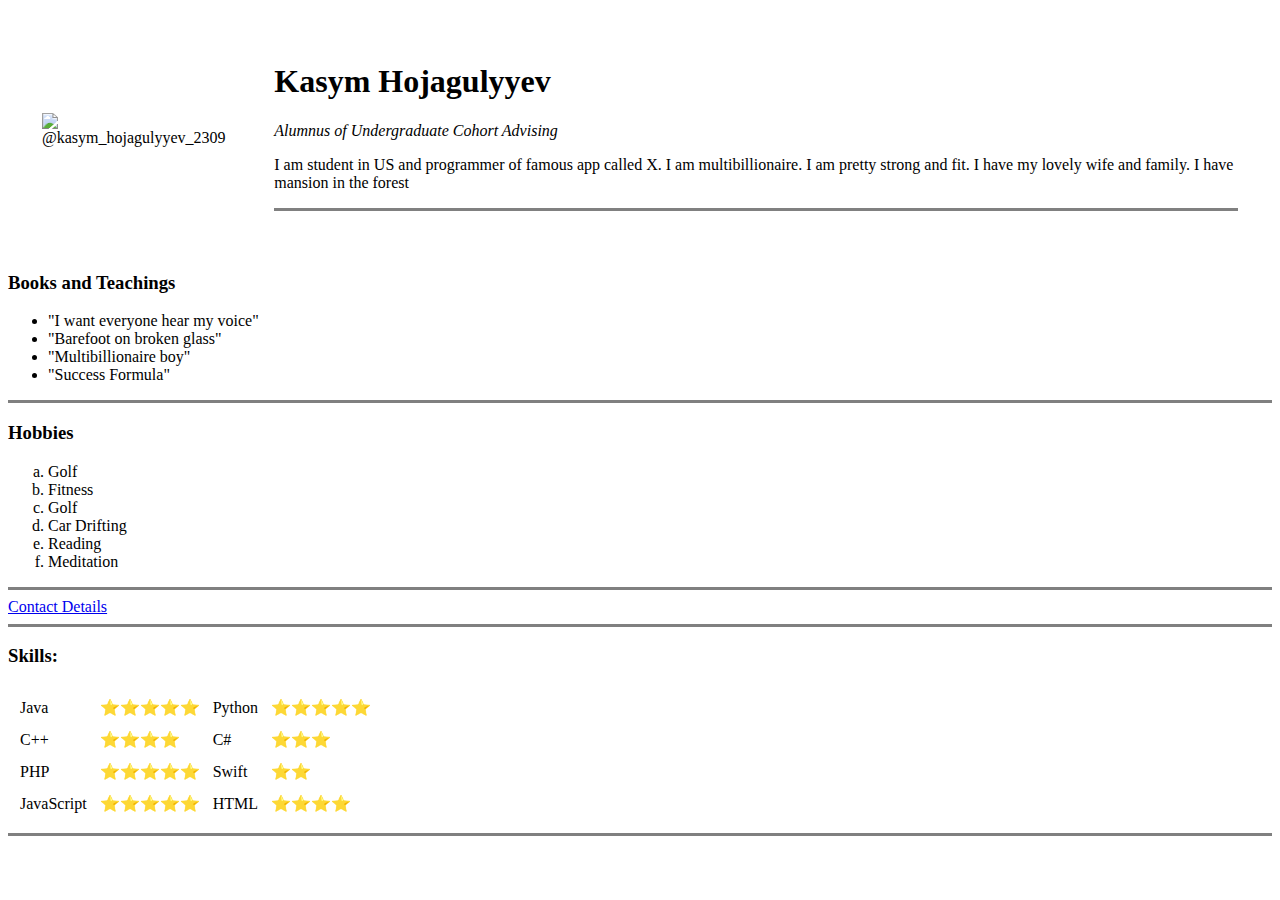
==== index.html @ d70d0dc5 "Update index.html" ====
<!DOCTYPE html>
<html lang="en" dir="ltr">

<head>
  <meta charset="utf-8">
  <title>Kasym's Personal Site</title>
</head>

<body>
  <table cellspacing ='33'>
    <tr>
      <td> <img src="https://scontent-amt2-1.cdninstagram.com/v/t51.2885-19/s320x320/241522125_3061808797389475_7944844279625560800_n.jpg?_nc_ht=scontent-amt2-1.cdninstagram.com&_nc_cat=107&_nc_ohc=byGa-wzzTg8AX9ynvwC&edm=ABfd0MgBAAAA&ccb=7-4&oh=00_AT8Igmrf4sOPN9Q8-IWxKz_lQybixk_wsez8r3vd1kd5eA&oe=61BF7D1F&_nc_sid=7bff83"
          alt="@kasym_hojagulyyev_2309"></td>
      <td><p>
      <h1><b>Kasym Hojagulyyev</b></h1>
      </p>
      <p><em>Alumnus of Undergraduate Cohort Advising</em></p>
      <p>I am student in US and programmer of famous app called X. I am multibillionaire. I am pretty strong and fit. I have my lovely wife and family. I have mansion in the forest</p>
      <hr size="3" noshade></td>
    </tr>
  </table>


  <p>
  <h3>Books and Teachings</h3>
  </p>
  <ul>
    <li>"I want everyone hear my voice"</li>
    <li>"Barefoot on broken glass"</li>
    <li>"Multibillionaire boy"</li>
    <li>"Success Formula"</li>
  </ul>
  <hr size="3" noshade>
  <h3>Hobbies</h3>
  <ol type="a">
    <li>Golf</li>
    <li>Fitness</li>
    <li>Golf</li>
    <li>Car Drifting</li>
    <li>Reading</li>
    <li>Meditation</li>
  </ol>
  <hr size="3" noshade>
  <a href="contact.html">Contact Details</a>
<hr size="3" noshade></td>
<h3><strong>Skills:</strong></h3>
<!--
Python. Java. Ruby/Ruby on Rails. HTML.
JavaScript. C Language. C++ C#
Objective-C. PHP. SQL. Swift⭐-->
<table cellspacing ='11'>

  <tr>
    <td>Java</td>
    <td>⭐⭐⭐⭐⭐</td>
    <td>Python</td>
    <td>⭐⭐⭐⭐⭐</td>
  </tr>
  <tr>
    <td>C++</td>
    <td>⭐⭐⭐⭐</td>
    <td>C#</td>
    <td>⭐⭐⭐</td>
  </tr>
  <tr>
    <td>PHP</td>
    <td>⭐⭐⭐⭐⭐</td>
    <td>Swift</td>
    <td>⭐⭐</td>
  </tr>
  <tr>
    <td>JavaScript</td>
    <td>⭐⭐⭐⭐⭐</td>
    <td>HTML</td>
    <td>⭐⭐⭐⭐</td>
  </tr>
</table>
<hr size="3" noshade></td>
</body>

</html>
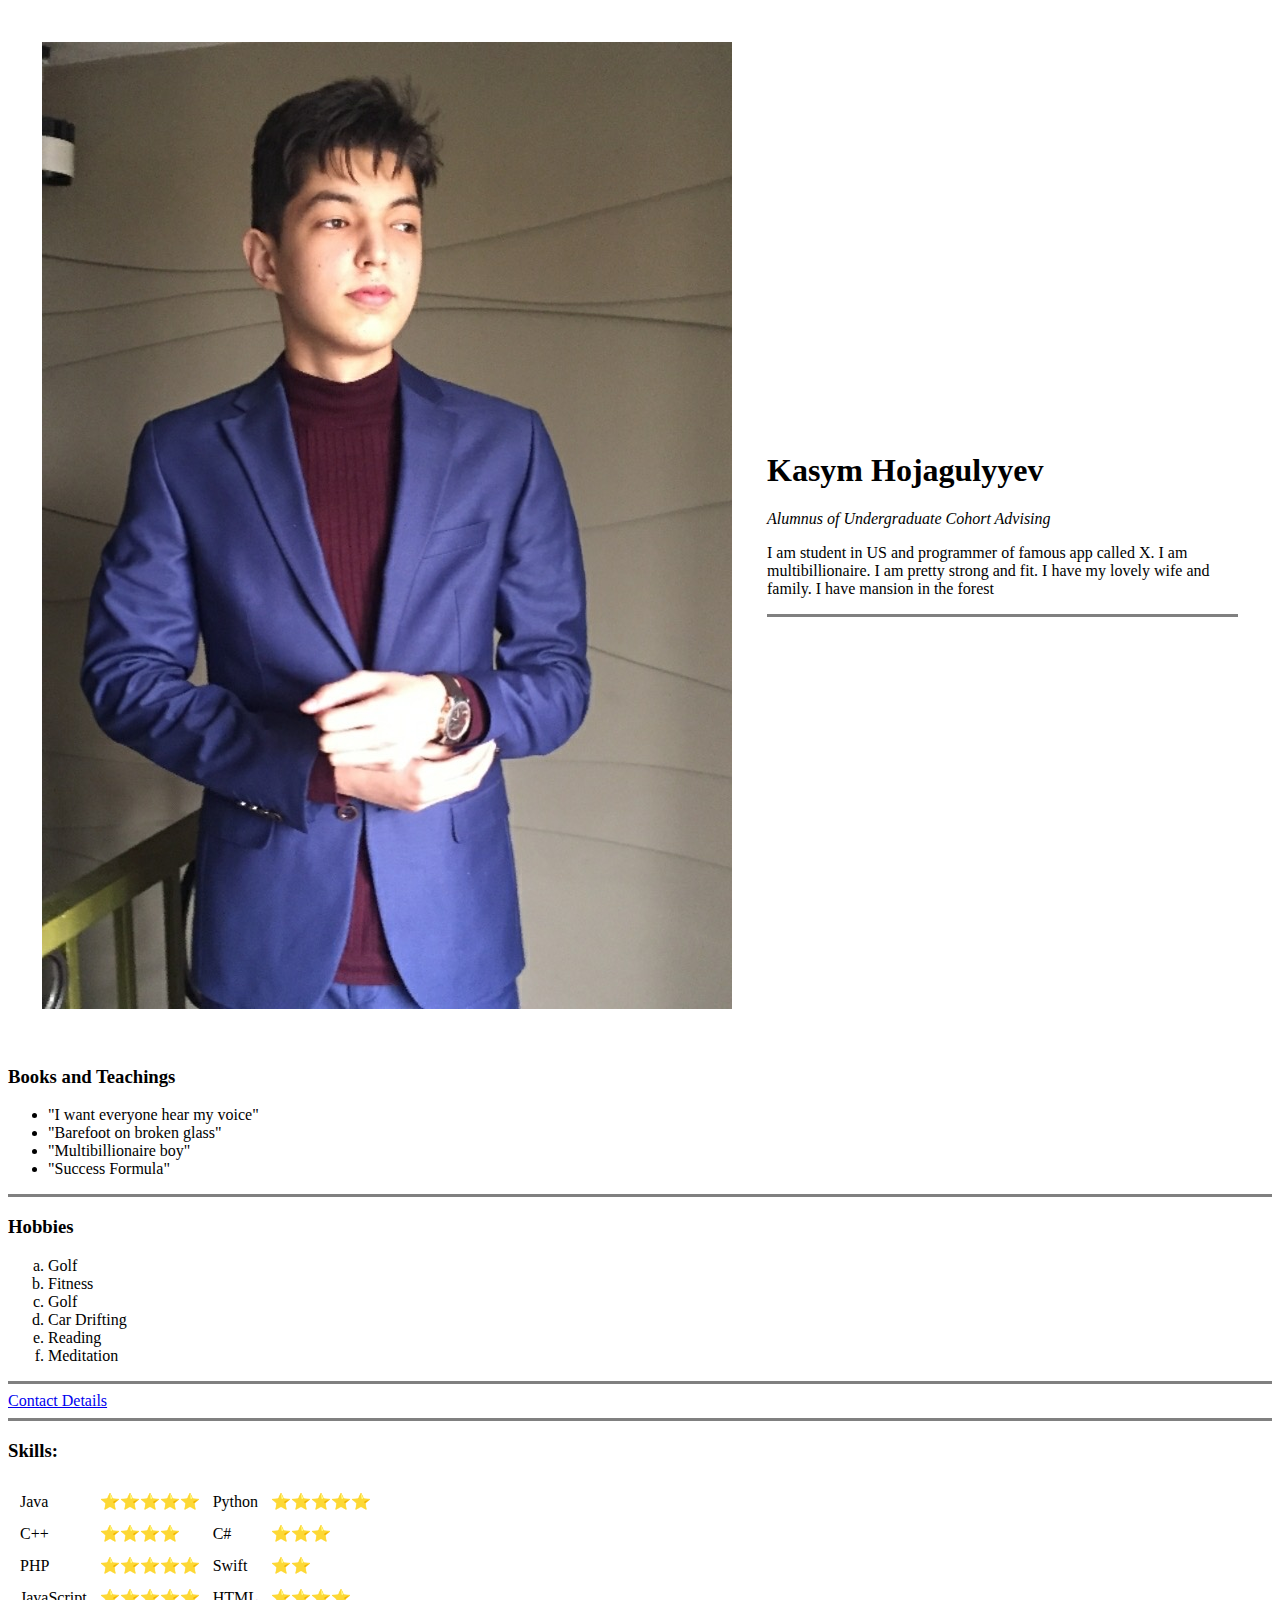
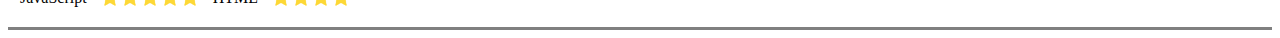
==== commit f5e4f309: "Update index.html" ====
--- a/index.html
+++ b/index.html
@@ -2,6 +2,7 @@
 <html lang="en" dir="ltr">
 
 <head>
+  <link rel="icon" href="images/icon.png" type="png">
   <meta charset="utf-8">
   <title>Kasym's Personal Site</title>
 </head>
@@ -9,7 +10,7 @@
 <body>
   <table cellspacing ='33'>
     <tr>
-      <td> <img src="https://scontent-amt2-1.cdninstagram.com/v/t51.2885-19/s320x320/241522125_3061808797389475_7944844279625560800_n.jpg?_nc_ht=scontent-amt2-1.cdninstagram.com&_nc_cat=107&_nc_ohc=byGa-wzzTg8AX9ynvwC&edm=ABfd0MgBAAAA&ccb=7-4&oh=00_AT8Igmrf4sOPN9Q8-IWxKz_lQybixk_wsez8r3vd1kd5eA&oe=61BF7D1F&_nc_sid=7bff83"
+      <td> <img src="images/kasymPhoto.JPG"
           alt="@kasym_hojagulyyev_2309"></td>
       <td><p>
       <h1><b>Kasym Hojagulyyev</b></h1>
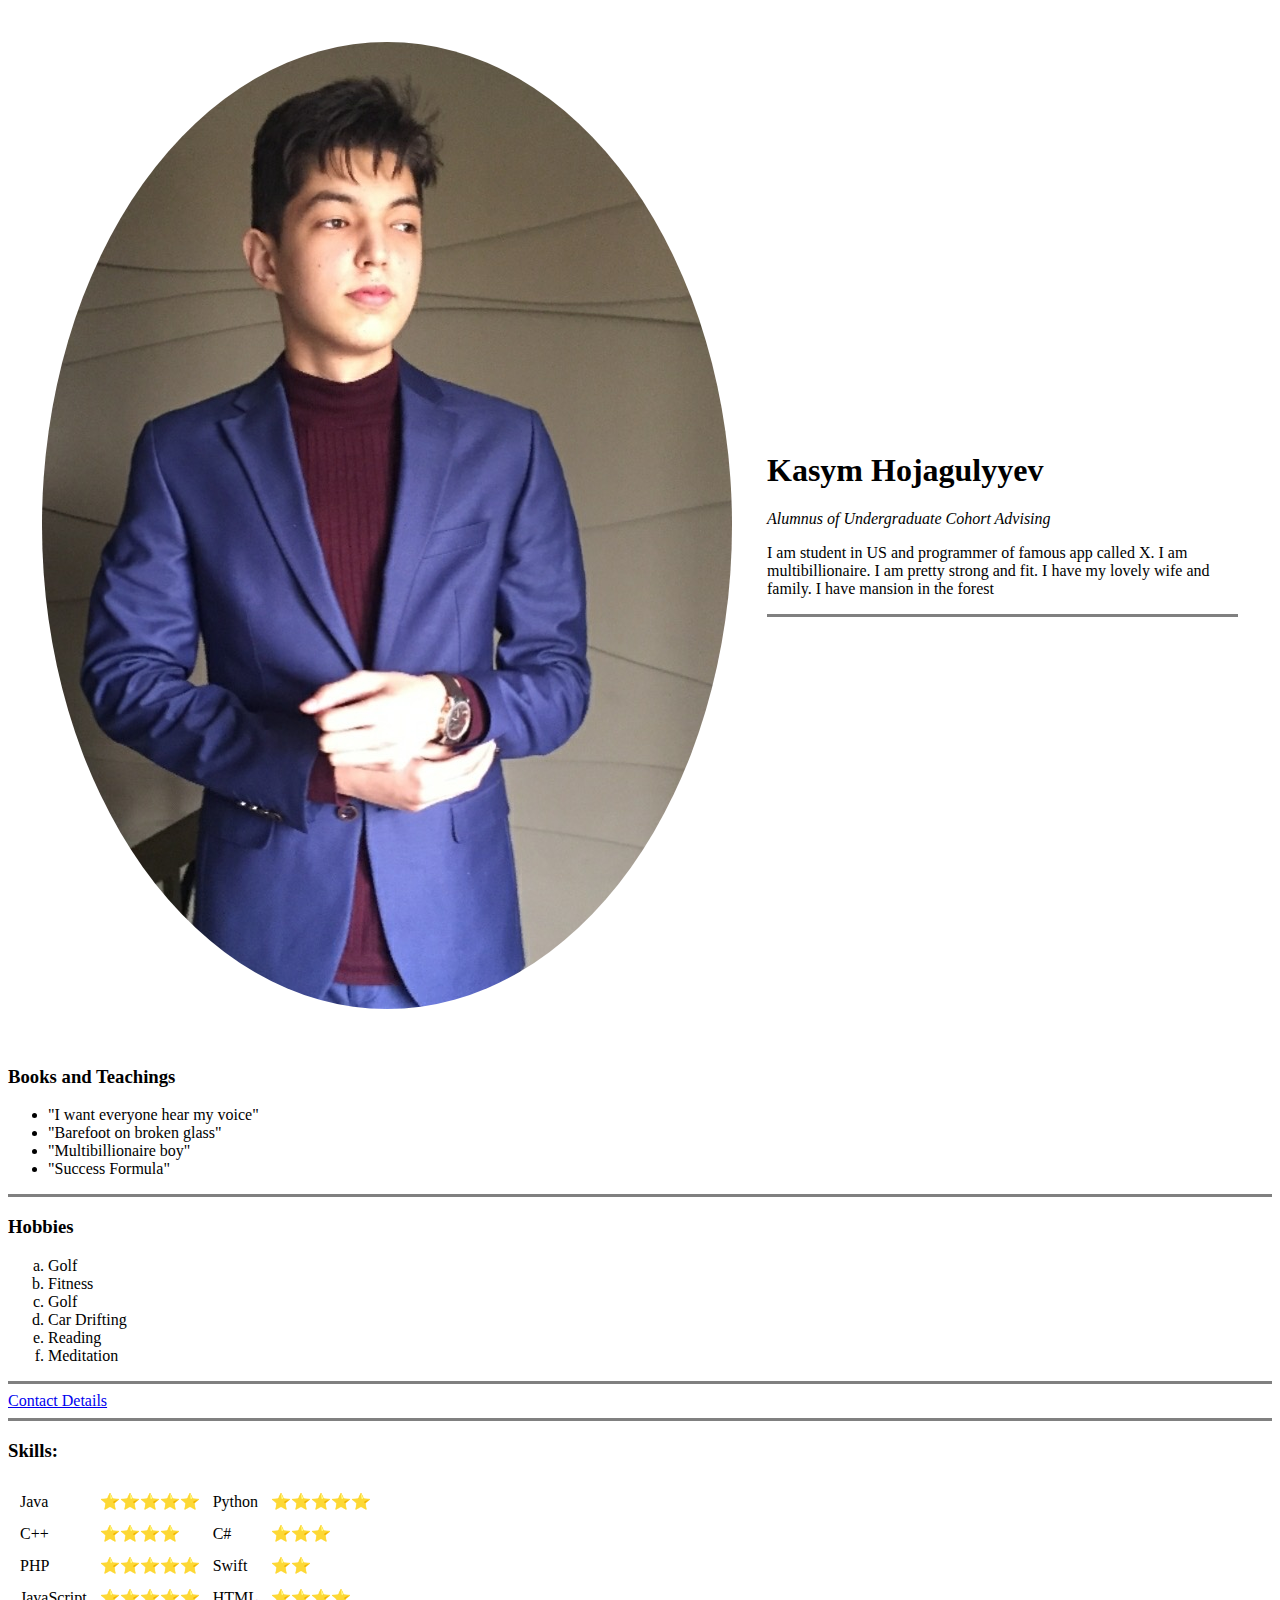
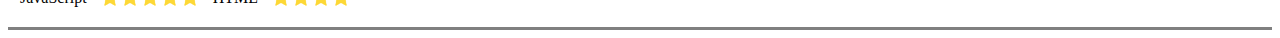
==== commit 54de1e2a: "Update index.html" ====
--- a/index.html
+++ b/index.html
@@ -2,7 +2,8 @@
 <html lang="en" dir="ltr">
 
 <head>
-  <link rel="icon" href="images/icon.png" type="png">
+  <link rel="icon" href="icon.png" type="png">
+    <link rel="stylesheet" href="style.css">
   <meta charset="utf-8">
   <title>Kasym's Personal Site</title>
 </head>
@@ -10,8 +11,8 @@
 <body>
   <table cellspacing ='33'>
     <tr>
-      <td> <img src="images/kasymPhoto.JPG"
-          alt="@kasym_hojagulyyev_2309"></td>
+      <td> <img class="profilePhoto" src="kasymPhoto.JPG"
+          alt="@hkasym"></td>
       <td><p>
       <h1><b>Kasym Hojagulyyev</b></h1>
       </p>
--- a/style.css
+++ b/style.css
@@ -0,0 +1,3 @@
+.profilePhoto {
+  border-radius: 50%;
+}
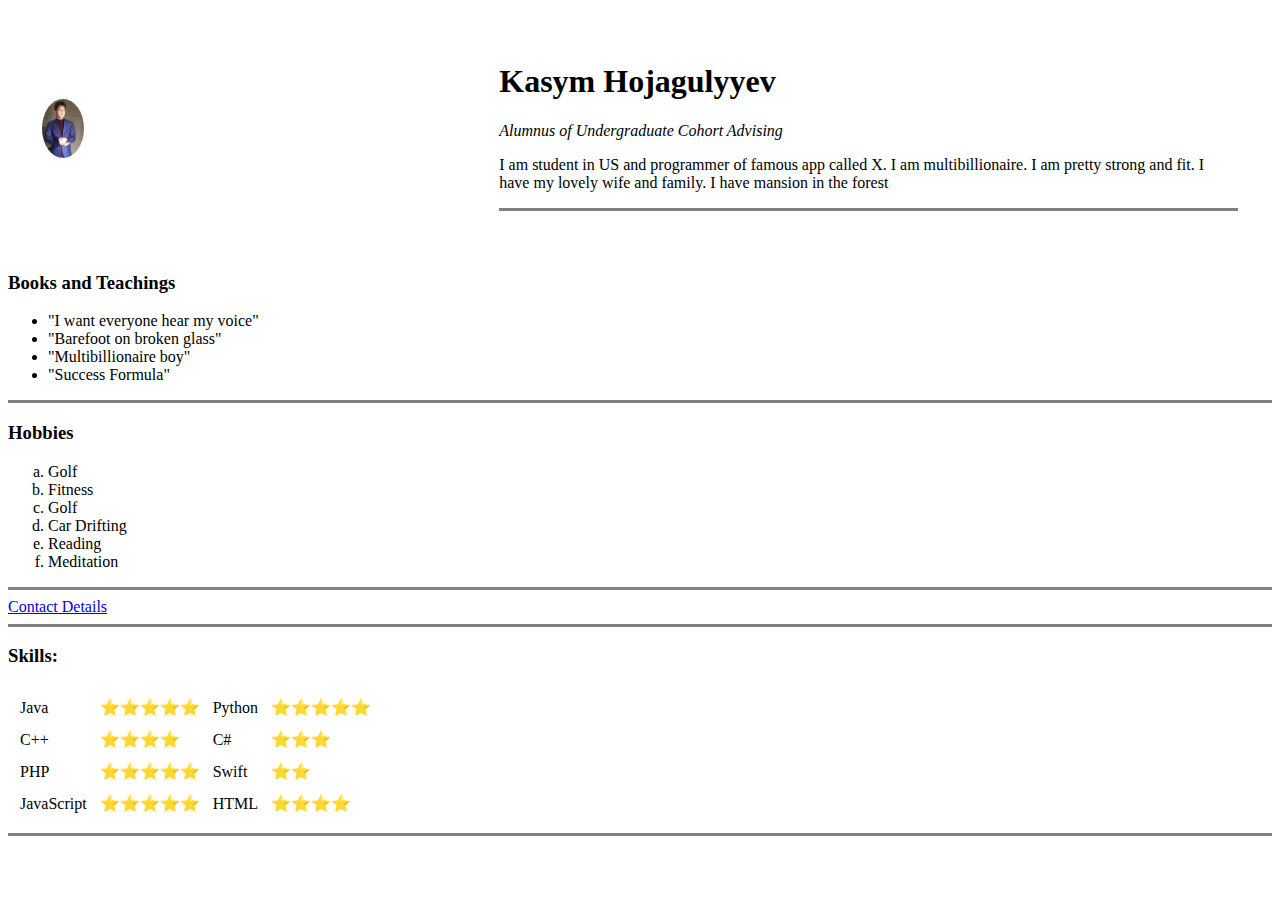
==== commit 3729f633: "Update index.html" ====
--- a/index.html
+++ b/index.html
@@ -3,6 +3,7 @@
 
 <head>
   <link rel="icon" href="icon.png" type="png">
+    <link rel="stylesheet" href="style.css">
     <link rel="stylesheet" href="style.css">
   <meta charset="utf-8">
   <title>Kasym's Personal Site</title>
--- a/style.css
+++ b/style.css
@@ -1,3 +1,8 @@
 .profilePhoto {
   border-radius: 50%;
+     width: 10%;
+     height: auto;
 }
+body (
+      background-color: #B1D0E0;
+)
--- a/style.css
+++ b/style.css
@@ -1,3 +1,8 @@
 .profilePhoto {
   border-radius: 50%;
+     width: 10%;
+     height: auto;
 }
+body (
+      background-color: #B1D0E0;
+)
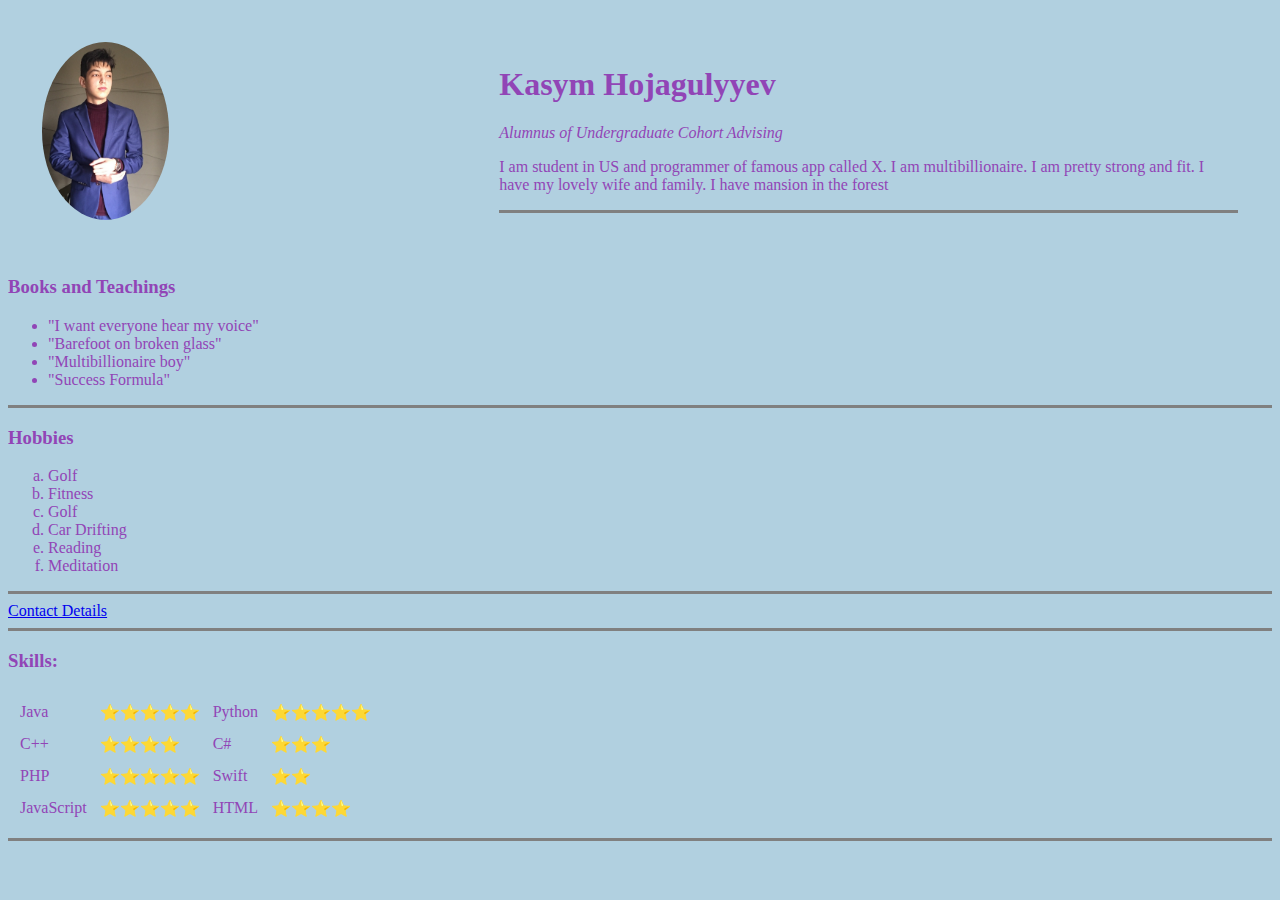
==== commit 89c23af4: "Update index.html" ====
--- a/index.html
+++ b/index.html
@@ -5,6 +5,7 @@
   <link rel="icon" href="icon.png" type="png">
     <link rel="stylesheet" href="style.css">
     <link rel="stylesheet" href="style.css">
+     <link rel="stylesheet" href="style.css">
   <meta charset="utf-8">
   <title>Kasym's Personal Site</title>
 </head>
--- a/style.css
+++ b/style.css
@@ -1,8 +1,12 @@
 .profilePhoto {
   border-radius: 50%;
-     width: 10%;
+     width: 30%;
      height: auto;
 }
-body (
+body {
       background-color: #B1D0E0;
-)
+      color: #9145B6;
+}
+hr {
+      color: #9145B6;
+}
--- a/style.css
+++ b/style.css
@@ -1,8 +1,12 @@
 .profilePhoto {
   border-radius: 50%;
-     width: 10%;
+     width: 30%;
      height: auto;
 }
-body (
+body {
       background-color: #B1D0E0;
-)
+      color: #9145B6;
+}
+hr {
+      color: #9145B6;
+}
--- a/style.css
+++ b/style.css
@@ -1,8 +1,12 @@
 .profilePhoto {
   border-radius: 50%;
-     width: 10%;
+     width: 30%;
      height: auto;
 }
-body (
+body {
       background-color: #B1D0E0;
-)
+      color: #9145B6;
+}
+hr {
+      color: #9145B6;
+}
